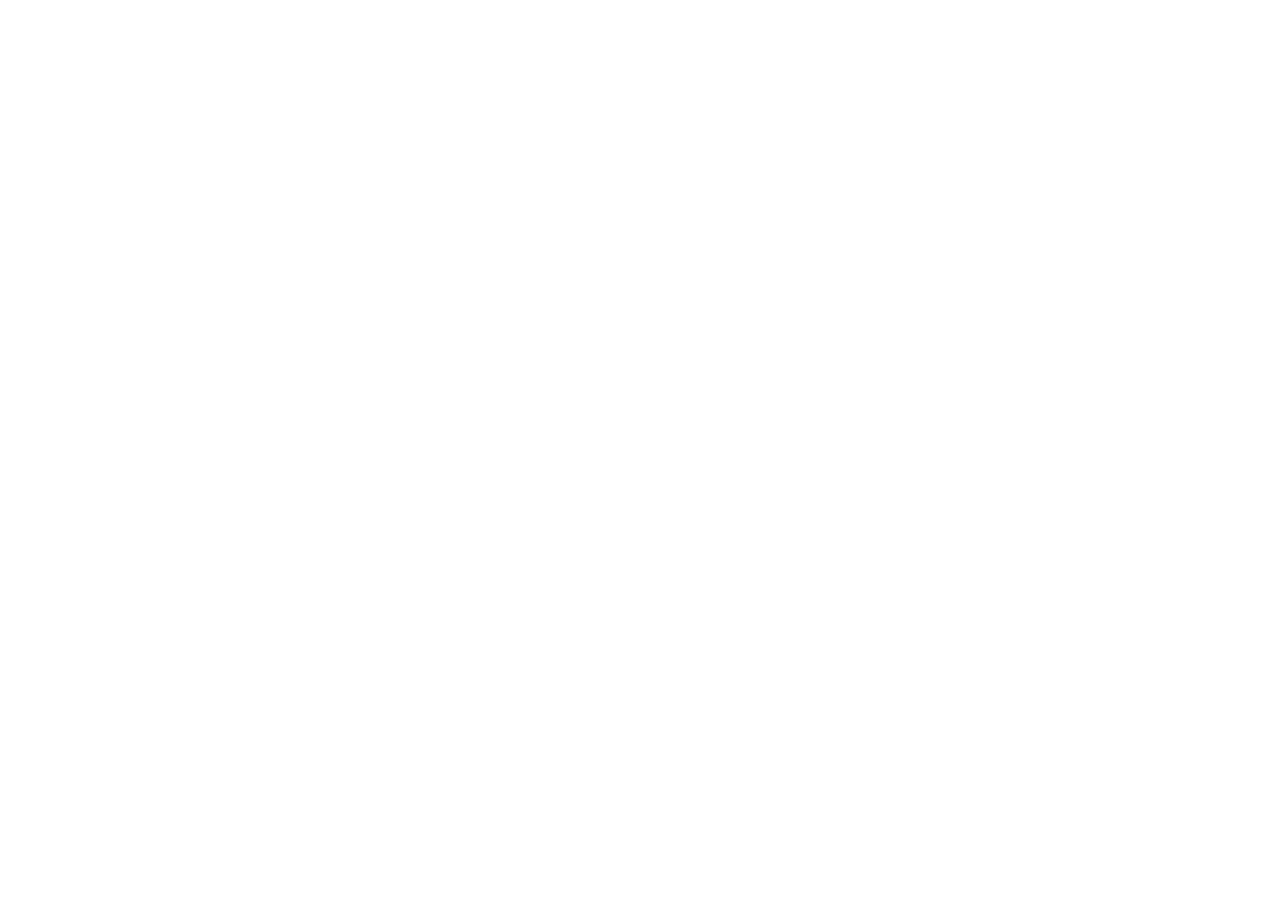
==== fcc-test-suite-template-master/index.html @ f0223592 "uploaded files" ====
<!DOCTYPE html>
<html lang="en">
  <head>
    <meta charset="UTF-8">
    <title>Fork Me! FCC: Test Suite Template</title>
    <link rel="stylesheet" href="css/style.css">
  </head>

  <body>
    <script src="https://cdn.freecodecamp.org/testable-projects-fcc/v1/bundle.js"></script>

    <!--

    Hello Camper!

    For now, the test suite only works in Chrome!
    Please read the README below in the JS Editor before beginning.
    Feel free to delete this message once you have read it.
    Good luck and Happy Coding!

    - The freeCodeCamp Team

    -->
    <script  src="js/index.js"></script>
  </body>
</html>
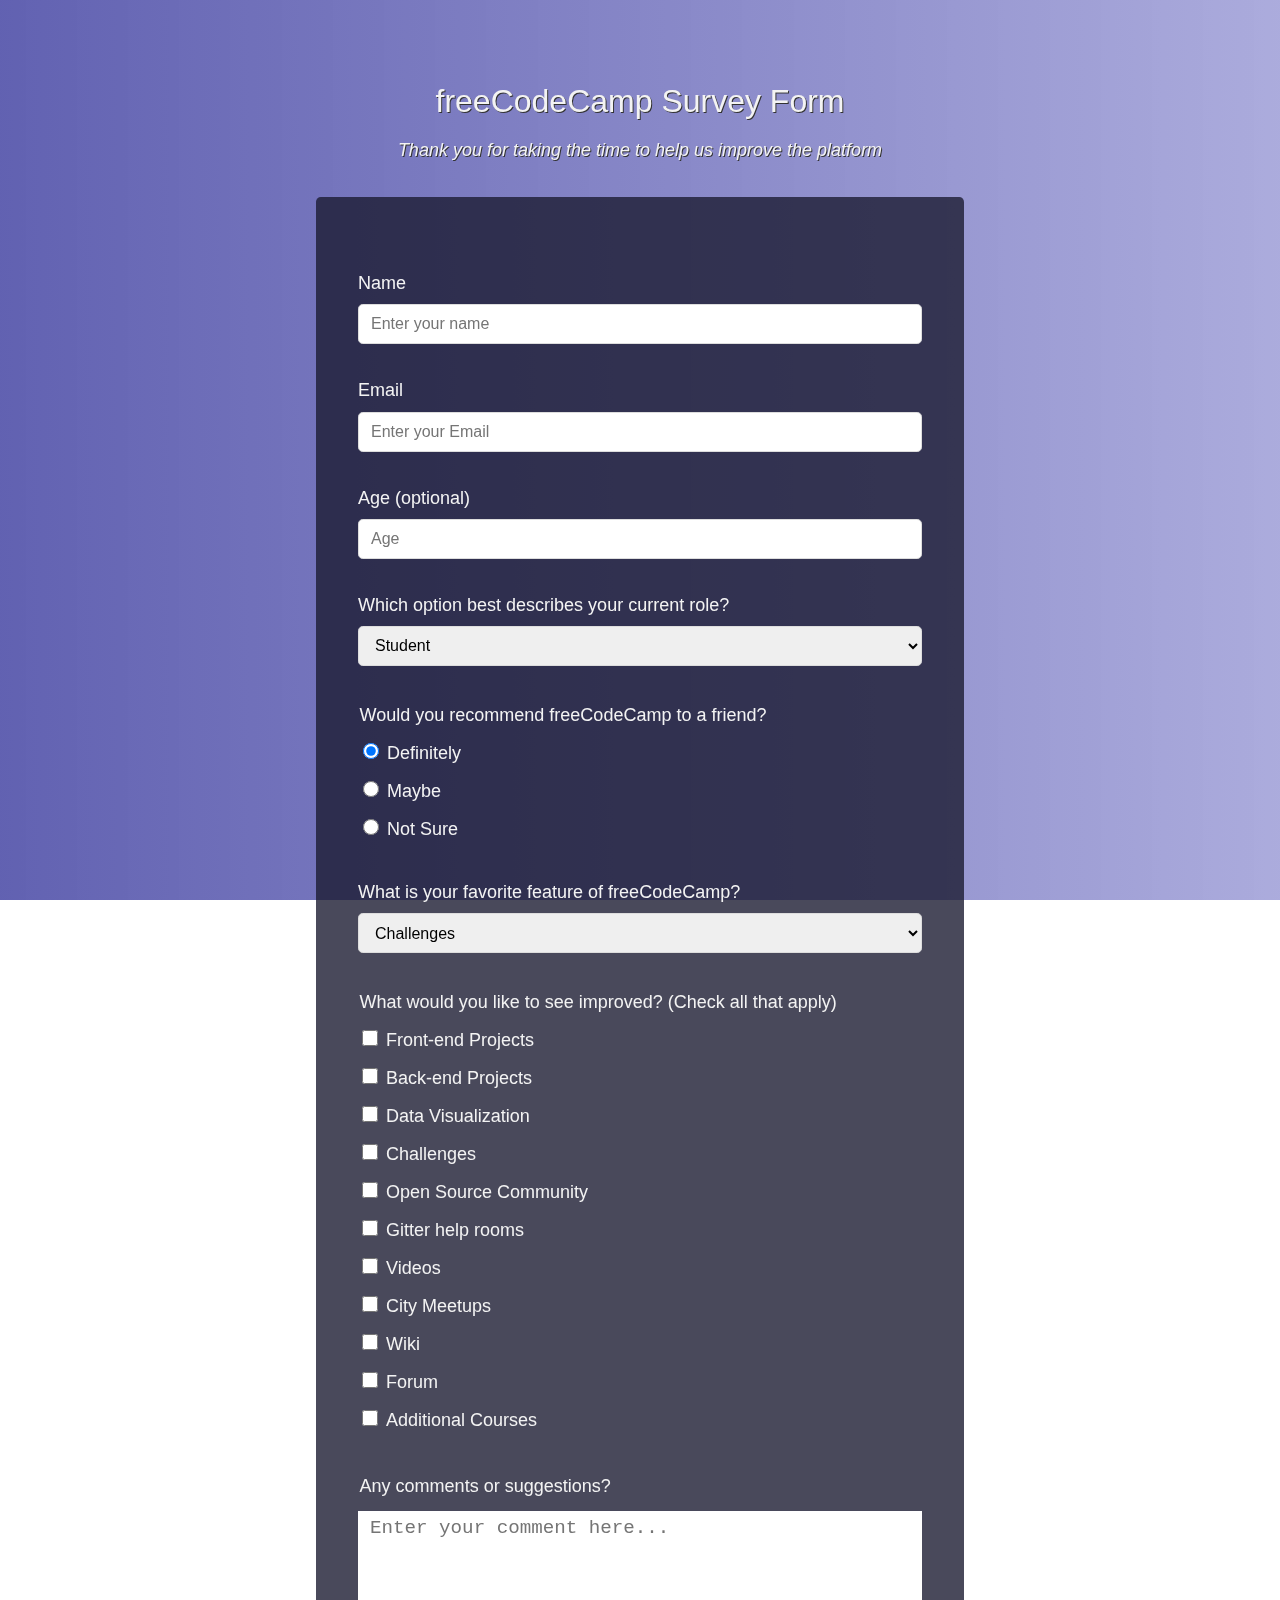
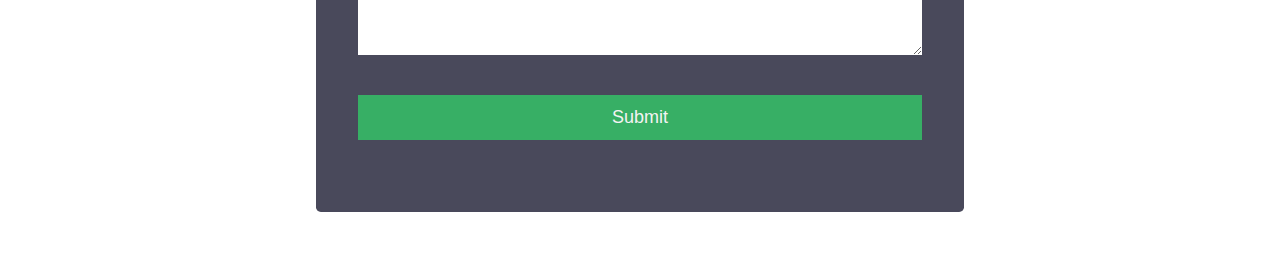
==== commit 072ff7a2: "update 1" ====
--- a/fcc-test-suite-template-master/index.html
+++ b/fcc-test-suite-template-master/index.html
@@ -2,12 +2,211 @@
 <html lang="en">
   <head>
     <meta charset="UTF-8">
-    <title>Fork Me! FCC: Test Suite Template</title>
+    <title>Hello We Are Software Developers</title>
     <link rel="stylesheet" href="css/style.css">
   </head>
 
   <body>
     <script src="https://cdn.freecodecamp.org/testable-projects-fcc/v1/bundle.js"></script>
+
+    <div class="container">
+      <header class="text-center">
+        <h1 id="title">freeCodeCamp Survey Form</h1>
+        <p id="description" class="description">
+          <em>Thank you for taking the time to help us improve the platform</em>
+        </p>
+      </header>
+      <form action="#" id="survey-form" class="form-label">
+        <div class="form-group">
+          <label for="name" id="name-label">Name</label>
+          <input
+            type="text"
+            id="name"
+            class="form-control"
+            placeholder="Enter your name"
+            required
+          />
+        </div>
+
+        <div class="form-group">
+          <label for="email" id="email-label">Email</label>
+          <input
+            type="email"
+            id="email"
+            class="form-control"
+            placeholder="Enter your Email"
+            required
+          />
+        </div>
+
+        <div class="form-group">
+          <label for="number" id="number-label">Age (optional)</label>
+          <input
+            type="number"
+            min="10"
+            max="99"
+            name="age"
+            id="number"
+            placeholder="Age"
+            class="form-control"
+            required
+          />
+        </div>
+
+        <div class="form-group">
+          <label for="dropdown"
+            >Which option best describes your current role?</label
+          >
+          <select name="dropdown" id="dropdown" class="form-control" required>
+            <option disabled>Select current role</option>
+            <option value="Student">Student</option>
+            <option value="Full Time Job">Full Time Job</option>
+            <option value="Full Time Learner">Full Time Learner</option>
+            <option value="Prefer not to say">Prefer not to say</option>
+            <option value="Other">Other</option>
+          </select>
+        </div>
+
+        <div class="form-group">
+          <p>Would you recommend freeCodeCamp to a friend?</p>
+          <p>
+            <label>
+              <input type="radio" name="answer" id="definitely" checked />
+              Definitely
+            </label>
+          </p>
+          <p>
+            <label>
+              <input type="radio" name="answer" id="maybe" />
+              Maybe
+            </label>
+          </p>
+          <p>
+            <label>
+              <input type="radio" name="answer" id="notsure" />
+              Not Sure
+            </label>
+          </p>
+        </div>
+
+        <div class="form-group">
+          <label for="favorite">
+            What is your favorite feature of freeCodeCamp?
+          </label>
+          <select name="favorite" id="favorite" class="form-control" required>
+            <option disabled>Select an option</option>
+            <option value="Student">Challenges</option>
+            <option value="Full Time Job">Projects</option>
+            <option value="Full Time Learner">Community</option>
+            <option value="Prefer not to say">Open Source</option>
+            <option value="Other">Other</option>
+          </select>
+        </div>
+
+        <div class="form-group">
+          <p>What would you like to see improved? (Check all that apply)</p>
+          <p>
+            <label>
+              <input
+                type="checkbox"
+                name="checkbox"
+                value="Front-end Projects"
+              />Front-end Projects
+            </label>
+          </p>
+          <p>
+            <label>
+              <input
+                type="checkbox"
+                name="checkbox"
+                value="Back-end Projects"
+              />Back-end Projects
+            </label>
+          </p>
+          <p>
+            <label>
+              <input
+                type="checkbox"
+                name="checkbox"
+                value="Data Visualization"
+              />Data Visualization
+            </label>
+          </p>
+          <p>
+            <label>
+              <input
+                type="checkbox"
+                name="checkbox"
+                value="Challenges"
+              />Challenges
+            </label>
+          </p>
+          <p>
+            <label>
+              <input
+                type="checkbox"
+                name="checkbox"
+                value="Open Source Community"
+              />Open Source Community
+            </label>
+          </p>
+          <p>
+            <label>
+              <input
+                type="checkbox"
+                name="checkbox"
+                value="Gitter help rooms"
+              />Gitter help rooms
+            </label>
+          </p>
+          <p>
+            <label>
+              <input type="checkbox" name="checkbox" value="Videos" />Videos
+            </label>
+          </p>
+          <p>
+            <label>
+              <input type="checkbox" name="checkbox" value="City Meetups" />City
+              Meetups
+            </label>
+          </p>
+          <p>
+            <label>
+              <input type="checkbox" name="checkbox" value="Wiki" />Wiki
+            </label>
+          </p>
+          <p>
+            <label>
+              <input type="checkbox" name="checkbox" value="Forum" />Forum
+            </label>
+          </p>
+          <p>
+            <label>
+              <input
+                type="checkbox"
+                name="checkbox"
+                value="Additional Courses"
+              />Additional Courses
+            </label>
+          </p>
+        </div>
+        <div class="form-group">
+          <p>Any comments or suggestions?</p>
+          <textarea
+            name="comment"
+            id="comment"
+            cols="50"
+            rows="6"
+            placeholder="Enter your comment here..."
+            required
+          ></textarea>
+        </div>
+
+        <div class="form-group">
+          <button type="submit" id="submit">Submit</button>
+        </div>
+      </form>
+    </div>
 
     <!--
 
--- a/fcc-test-suite-template-master/css/style.css
+++ b/fcc-test-suite-template-master/css/style.css
@@ -0,0 +1,175 @@
+/* Variables */
+:root {
+    --color-white: #f3f3f3;
+    --color-darkblue: #1b1b32;
+    --color-darkblue-alpha: rgba(27, 27, 50, 0.8);
+    --color-green: #37af65;
+  
+    --accent-left: rgba(58, 58, 158, 0.8);
+    --accent-right: rgba(136, 136, 206, 0.7);
+  
+    --size-subheading: 1.125rem;
+    --size-label: 1.125rem;
+  }
+  
+  /* Grand Reset */
+  *,
+  *::before,
+  *::after {
+    box-sizing: border-box;
+  }
+  
+  /* General Styles */
+  
+  body {
+    margin: 0;
+    font-family: "Poppins", sans-serif;
+    font-weight: 400;
+    line-height: 1.6;
+    color: var(--color-white);
+  }
+  
+  body::before {
+    content: "";
+    position: fixed;
+    top: 0;
+    left: 0;
+    width: 100%;
+    height: 100%;
+    z-index: -1;
+    background: linear-gradient(to right, var(--accent-left), var(--accent-right)),
+      url(https://images.pexels.com/photos/3184299/pexels-photo-3184299.jpeg?auto=compress&cs=tinysrgb&dpr=2&h=650&w=940);
+    background-size: cover;
+    background-repeat: no-repeat;
+    background-position: center;  
+  }
+  
+  /* Utilities */
+  .container {
+    margin: 3.125rem auto;
+    max-width: 1080px;
+  }
+  
+  .text-center {
+    text-align: center;
+  }
+  
+  .description {
+    font-size: var(--size-subheading);
+    margin: 1rem auto;
+    text-shadow: 1px 1px #333;
+  }
+  
+  /* Header */
+  header {
+    padding: 2rem 1rem 1rem 1rem;
+  }
+  
+  h1 {
+    font-weight: 400;
+    line-height: 1.2;
+    margin: 0;
+    text-shadow: 1px 1px #333;
+  }
+  
+  /* Form */
+  form {
+    background: var(--color-darkblue-alpha);
+    padding: 2.5rem 0.625rem;
+    border-radius: 0.3rem;
+    width: 60%;
+    margin: auto;
+  }
+  
+  .form-group {
+    display: flex;
+    flex-direction: column;
+    margin: 2rem;
+  }
+  
+  .form-group p {
+    line-height: 1;
+    margin: 0.5rem 0.1rem;
+  }
+  
+  .form-group p:not(:nth-child(1)) {
+    margin: 0.5rem 0;
+  }
+  
+  .form-label {
+    font-size: var(--size-label);
+  }
+  
+  .form-control {
+    display: block;
+    width: 100%;
+    font-size: 1rem;
+    height: 2.5rem;
+    padding: 0.375rem 0.75rem;
+    border-radius: 0.3rem;
+    border: 1px solid #dddddd;
+    margin-top: 0.4rem;
+  }
+  
+  input[type="radio"],
+  input[type="checkbox"] {
+    width: 1rem;
+    height: 1rem;
+  }
+  
+  input[type="checkbox"] {
+    margin-right: 0.5rem;
+  }
+  
+  textarea {
+    font-size: 1.2rem;
+    padding: 0.375rem 0.75rem;
+    width: 100%;
+    height: auto;
+    border: none;
+    margin: 0.5rem 0;
+  }
+  
+  button {
+    background-color: var(--color-green);
+    border: none;
+    color: var(--color-white);
+    padding: 0.75rem;
+    font-size: var(--size-label);
+    font-family: "Poppins", sans-serif;
+    cursor: pointer;
+  }
+  
+  /* Mobile Responsiveness */
+  
+  @media all and (max-width: 1141px) {
+    form {
+      width: 80%;
+    }
+  }
+  
+  @media all and (max-width: 540px) {
+    form {
+      width: 95%;
+    }
+  }
+  
+  @media all and (max-width: 440px) {
+    form {
+      padding: 0.625rem;
+    }
+  
+    .form-group {
+      margin: 1rem 0;
+    }
+  
+    .form-group p {
+      line-height: 1.4;
+      margin: 0.5rem 0.1rem;
+    }
+  }
+  
+  @media all and (max-width: 320px) {
+    /* nothing here */
+  }
+  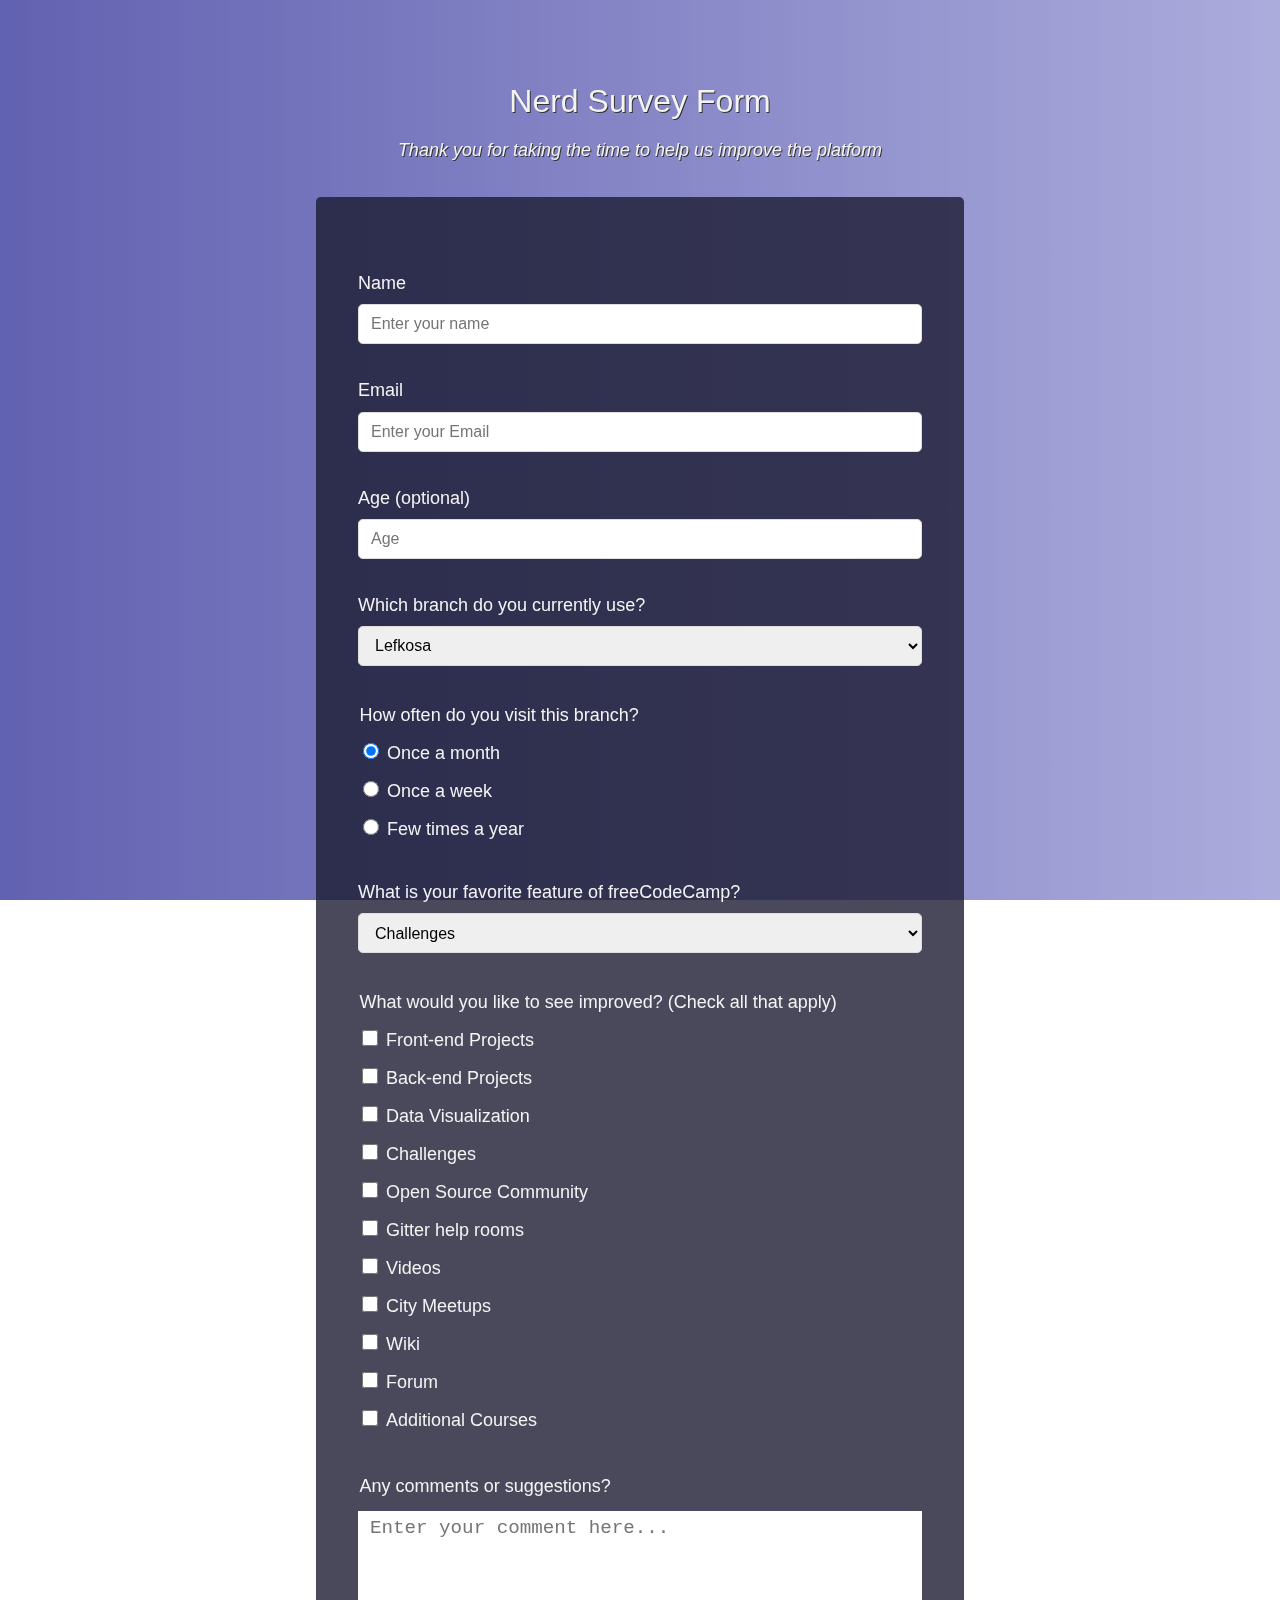
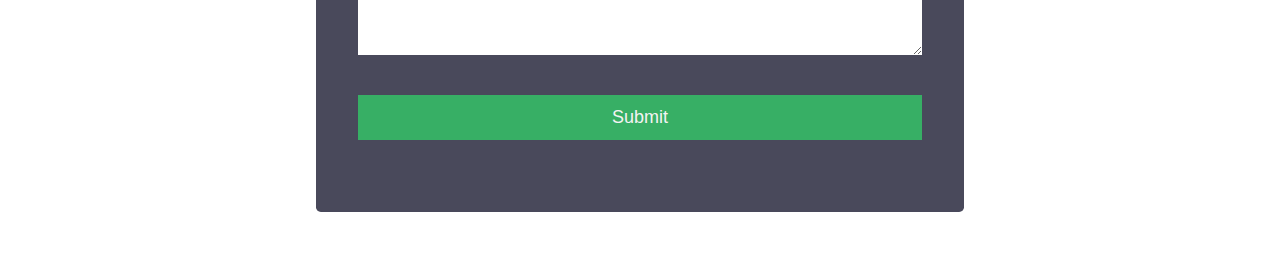
==== commit 61271f26: "update" ====
--- a/fcc-test-suite-template-master/index.html
+++ b/fcc-test-suite-template-master/index.html
@@ -11,7 +11,7 @@
 
     <div class="container">
       <header class="text-center">
-        <h1 id="title">freeCodeCamp Survey Form</h1>
+        <h1 id="title">Nerd Survey Form</h1>
         <p id="description" class="description">
           <em>Thank you for taking the time to help us improve the platform</em>
         </p>
@@ -55,36 +55,35 @@
 
         <div class="form-group">
           <label for="dropdown"
-            >Which option best describes your current role?</label
+            >Which branch do you currently use?</label
           >
           <select name="dropdown" id="dropdown" class="form-control" required>
-            <option disabled>Select current role</option>
-            <option value="Student">Student</option>
-            <option value="Full Time Job">Full Time Job</option>
-            <option value="Full Time Learner">Full Time Learner</option>
-            <option value="Prefer not to say">Prefer not to say</option>
+            <option disabled>Select Branch</option>
+            <option value="Lefkosa">Lefkosa</option>
+            <option value="Gonyeli">Gonyeli</option>
+            <option value="Magusa">Famagusta</option>
             <option value="Other">Other</option>
           </select>
         </div>
 
         <div class="form-group">
-          <p>Would you recommend freeCodeCamp to a friend?</p>
+          <p>How often do you visit this branch?</p>
           <p>
             <label>
               <input type="radio" name="answer" id="definitely" checked />
-              Definitely
+              Once a month
             </label>
           </p>
           <p>
             <label>
               <input type="radio" name="answer" id="maybe" />
-              Maybe
+              Once a week
             </label>
           </p>
           <p>
             <label>
               <input type="radio" name="answer" id="notsure" />
-              Not Sure
+              Few times a year
             </label>
           </p>
         </div>
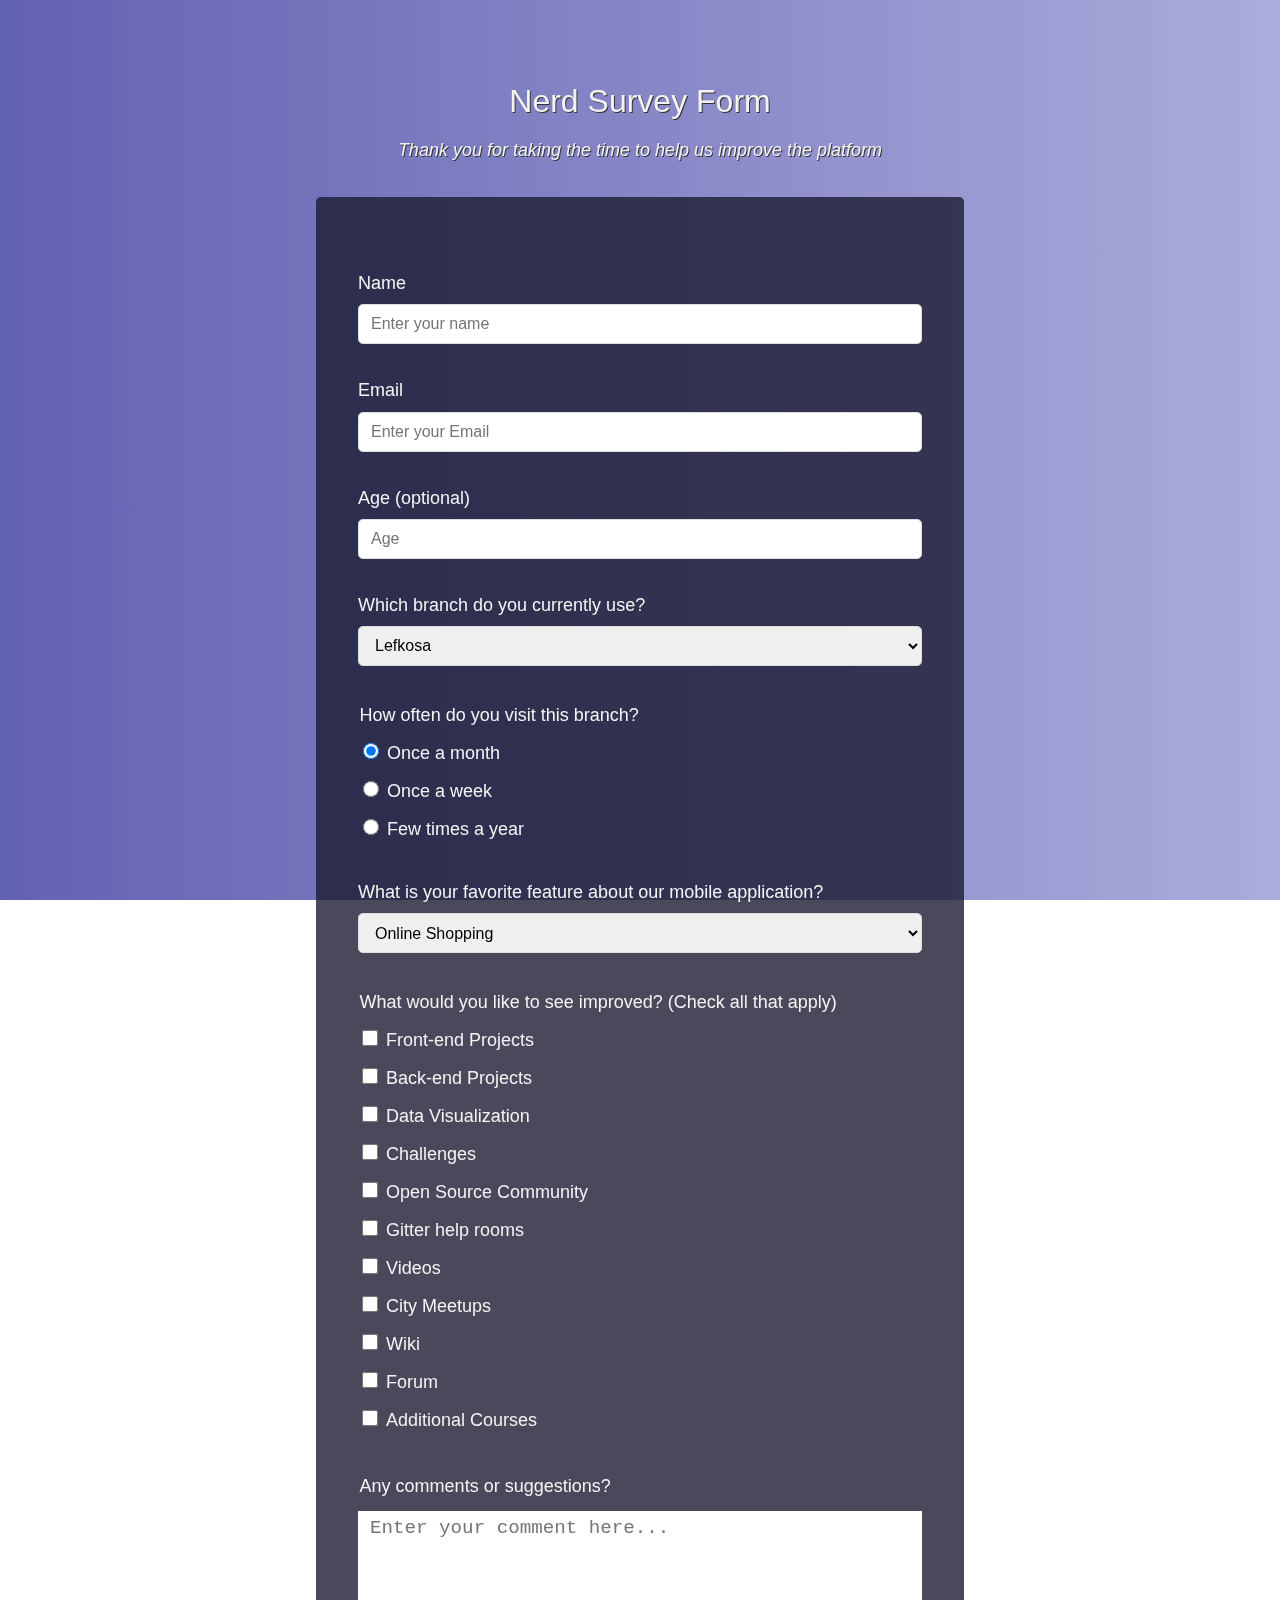
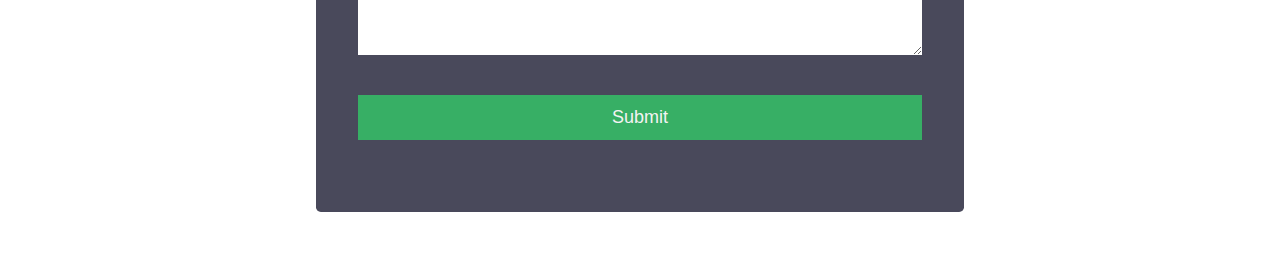
==== commit 506ae641: "update" ====
--- a/fcc-test-suite-template-master/index.html
+++ b/fcc-test-suite-template-master/index.html
@@ -90,14 +90,14 @@
 
         <div class="form-group">
           <label for="favorite">
-            What is your favorite feature of freeCodeCamp?
+            What is your favorite feature about our mobile application?
           </label>
           <select name="favorite" id="favorite" class="form-control" required>
             <option disabled>Select an option</option>
-            <option value="Student">Challenges</option>
-            <option value="Full Time Job">Projects</option>
-            <option value="Full Time Learner">Community</option>
-            <option value="Prefer not to say">Open Source</option>
+            <option value="Shoppers">Online Shopping</option>
+            <option value="Phone Credit">Phone credit Top  Up</option>
+            <option value="Bills">Bill Paymets</option>
+            <option value="Tansfers">Online Transfers</option>
             <option value="Other">Other</option>
           </select>
         </div>
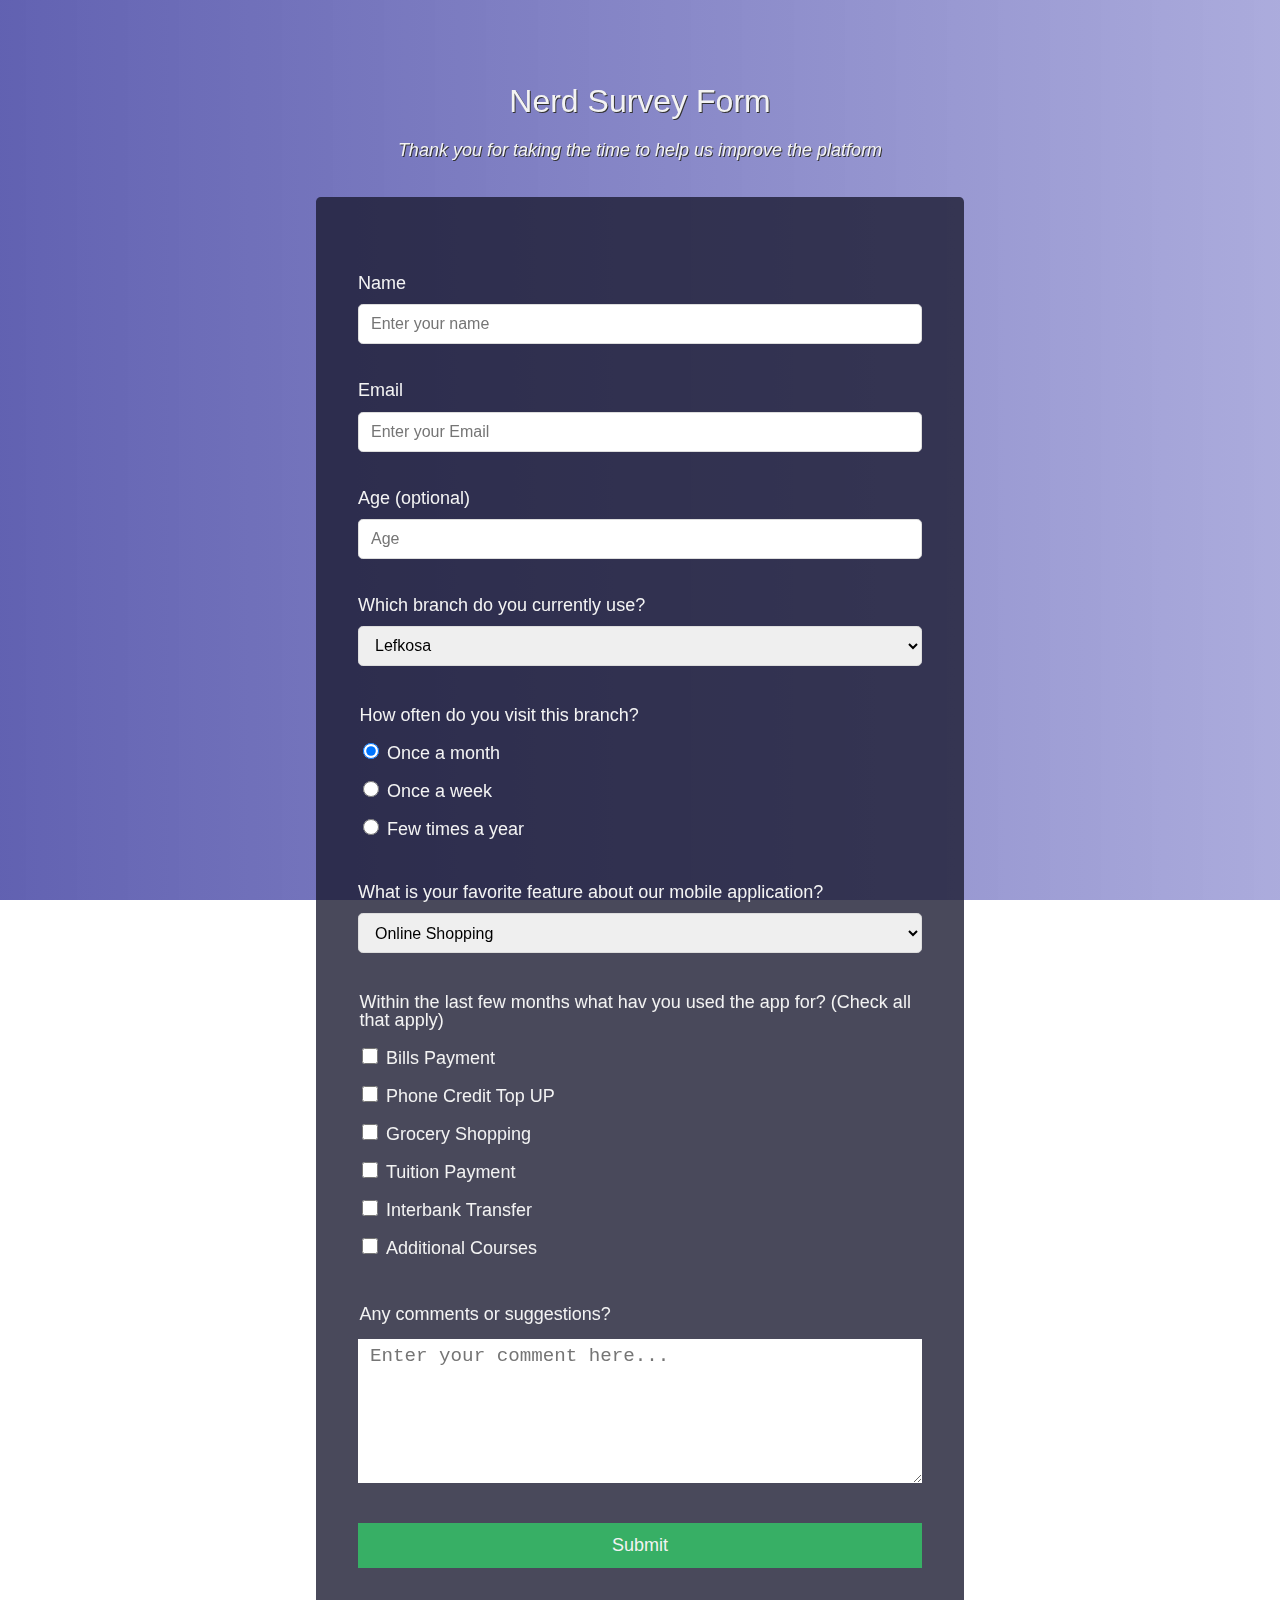
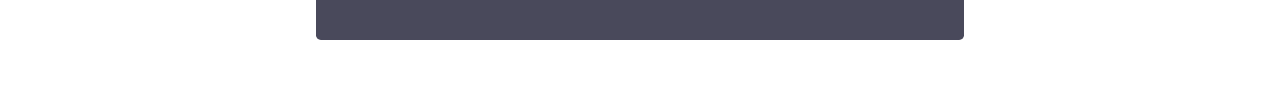
==== commit 4693c4a6: "update" ====
--- a/fcc-test-suite-template-master/index.html
+++ b/fcc-test-suite-template-master/index.html
@@ -103,14 +103,14 @@
         </div>
 
         <div class="form-group">
-          <p>What would you like to see improved? (Check all that apply)</p>
+          <p>Within the last few months what hav you used the app for? (Check all that apply)</p>
           <p>
             <label>
               <input
                 type="checkbox"
                 name="checkbox"
-                value="Front-end Projects"
-              />Front-end Projects
+                value="Bills Payment"
+              />Bills Payment
             </label>
           </p>
           <p>
@@ -118,8 +118,8 @@
               <input
                 type="checkbox"
                 name="checkbox"
-                value="Back-end Projects"
-              />Back-end Projects
+                value="Phone Credit Top Up"
+              />Phone Credit Top UP
             </label>
           </p>
           <p>
@@ -127,8 +127,8 @@
               <input
                 type="checkbox"
                 name="checkbox"
-                value="Data Visualization"
-              />Data Visualization
+                value="Grocery Shopping"
+              />Grocery Shopping
             </label>
           </p>
           <p>
@@ -136,8 +136,8 @@
               <input
                 type="checkbox"
                 name="checkbox"
-                value="Challenges"
-              />Challenges
+                value="Tuitiom Payment"
+              />Tuition Payment
             </label>
           </p>
           <p>
@@ -145,40 +145,11 @@
               <input
                 type="checkbox"
                 name="checkbox"
-                value="Open Source Community"
-              />Open Source Community
+                value="Interbank Transfer"
+              />Interbank Transfer
             </label>
           </p>
-          <p>
-            <label>
-              <input
-                type="checkbox"
-                name="checkbox"
-                value="Gitter help rooms"
-              />Gitter help rooms
-            </label>
-          </p>
-          <p>
-            <label>
-              <input type="checkbox" name="checkbox" value="Videos" />Videos
-            </label>
-          </p>
-          <p>
-            <label>
-              <input type="checkbox" name="checkbox" value="City Meetups" />City
-              Meetups
-            </label>
-          </p>
-          <p>
-            <label>
-              <input type="checkbox" name="checkbox" value="Wiki" />Wiki
-            </label>
-          </p>
-          <p>
-            <label>
-              <input type="checkbox" name="checkbox" value="Forum" />Forum
-            </label>
-          </p>
+         
           <p>
             <label>
               <input
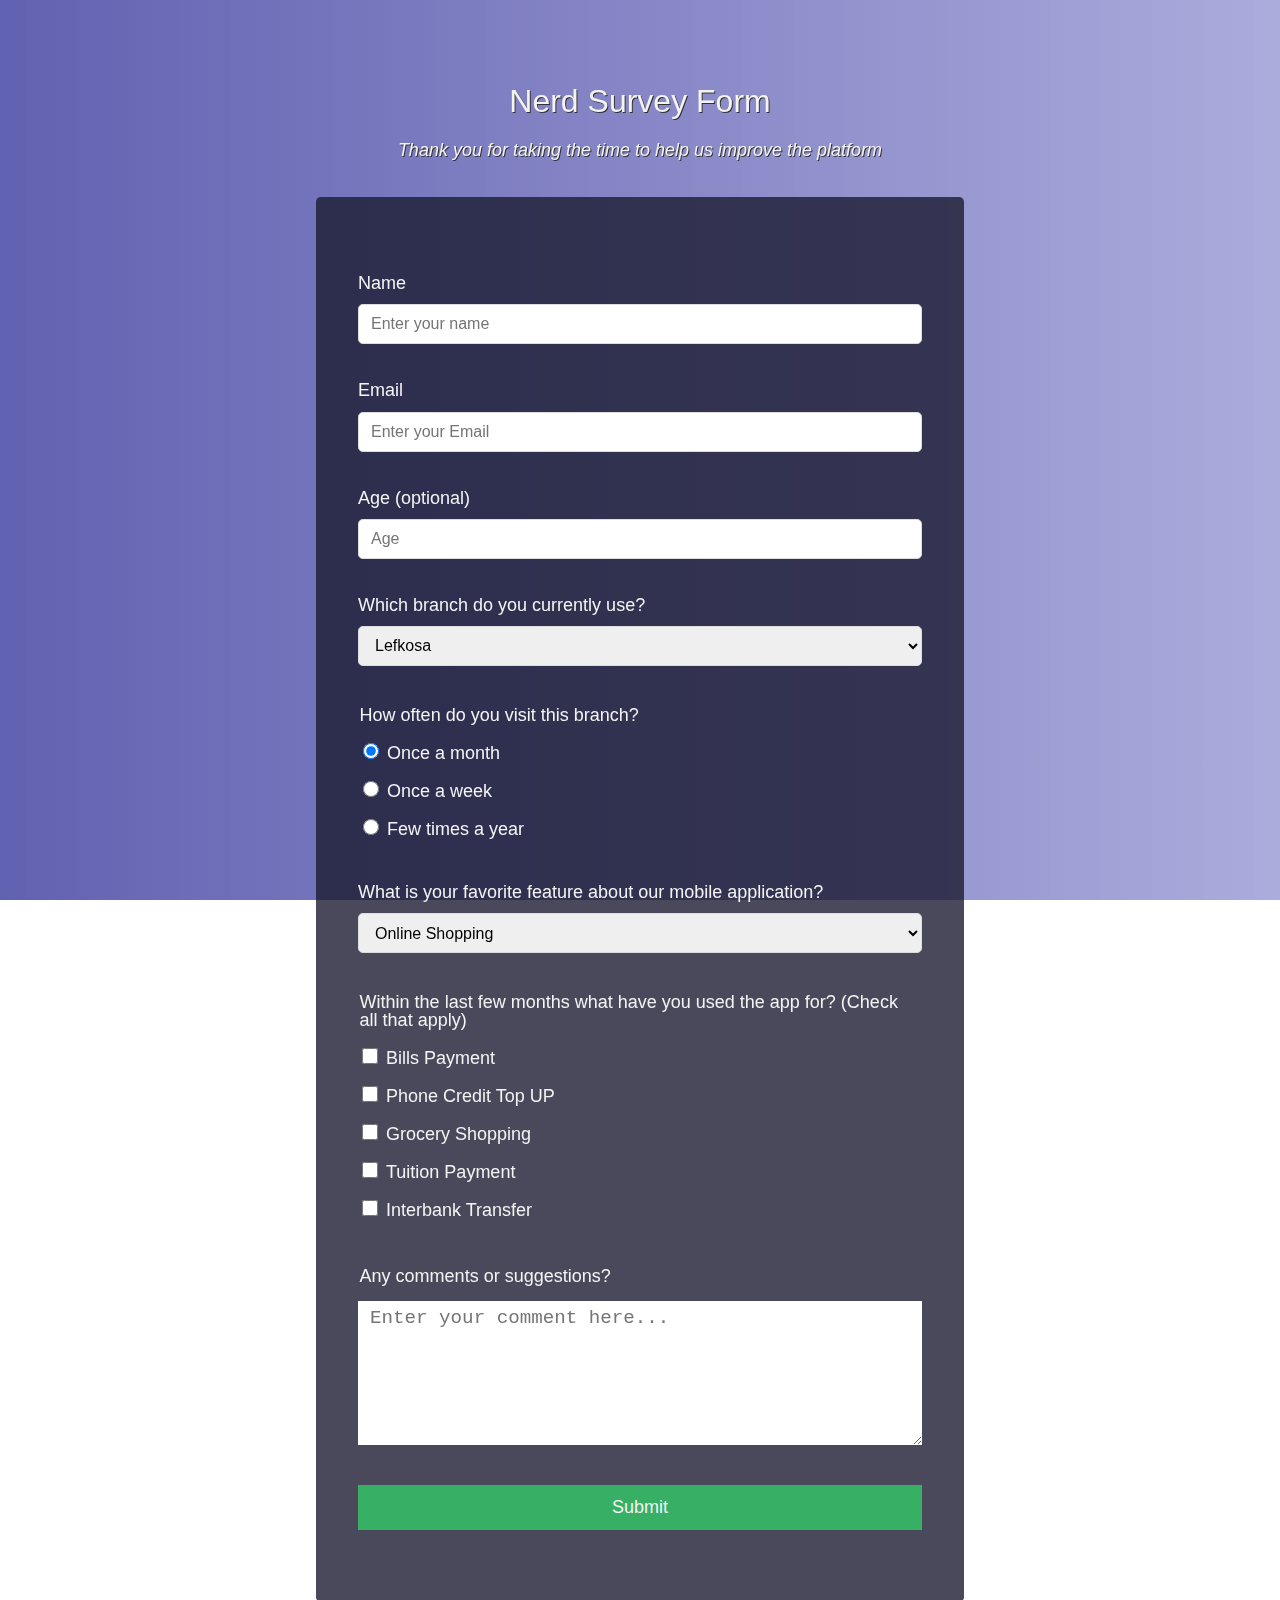
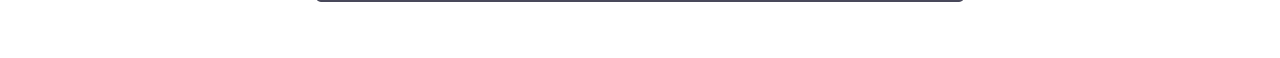
==== commit 297007ca: "update" ====
--- a/fcc-test-suite-template-master/index.html
+++ b/fcc-test-suite-template-master/index.html
@@ -103,7 +103,7 @@
         </div>
 
         <div class="form-group">
-          <p>Within the last few months what hav you used the app for? (Check all that apply)</p>
+          <p>Within the last few months what have you used the app for? (Check all that apply)</p>
           <p>
             <label>
               <input
@@ -149,16 +149,6 @@
               />Interbank Transfer
             </label>
           </p>
-         
-          <p>
-            <label>
-              <input
-                type="checkbox"
-                name="checkbox"
-                value="Additional Courses"
-              />Additional Courses
-            </label>
-          </p>
         </div>
         <div class="form-group">
           <p>Any comments or suggestions?</p>
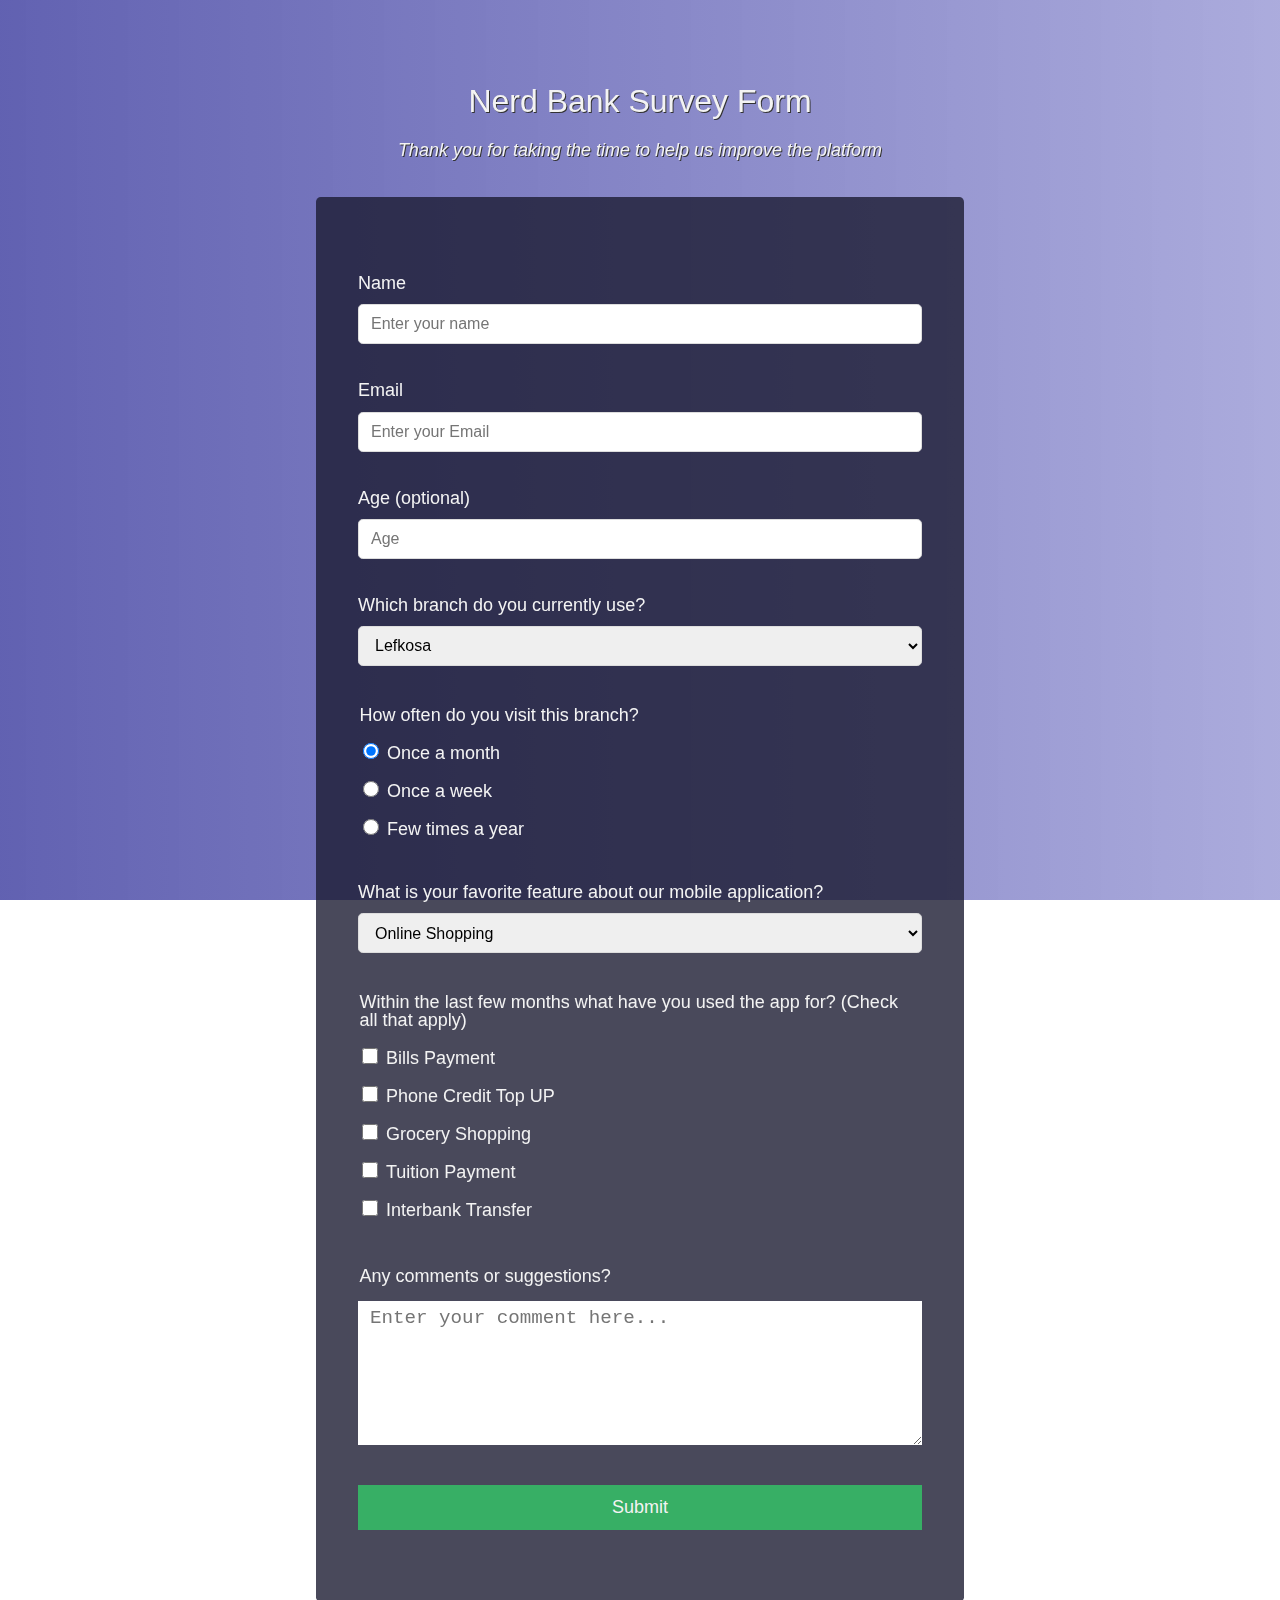
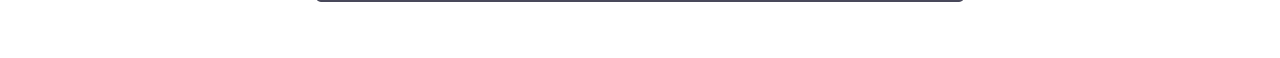
==== commit 87e85973: "update" ====
--- a/fcc-test-suite-template-master/index.html
+++ b/fcc-test-suite-template-master/index.html
@@ -11,7 +11,7 @@
 
     <div class="container">
       <header class="text-center">
-        <h1 id="title">Nerd Survey Form</h1>
+        <h1 id="title">Nerd Bank Survey Form</h1>
         <p id="description" class="description">
           <em>Thank you for taking the time to help us improve the platform</em>
         </p>
